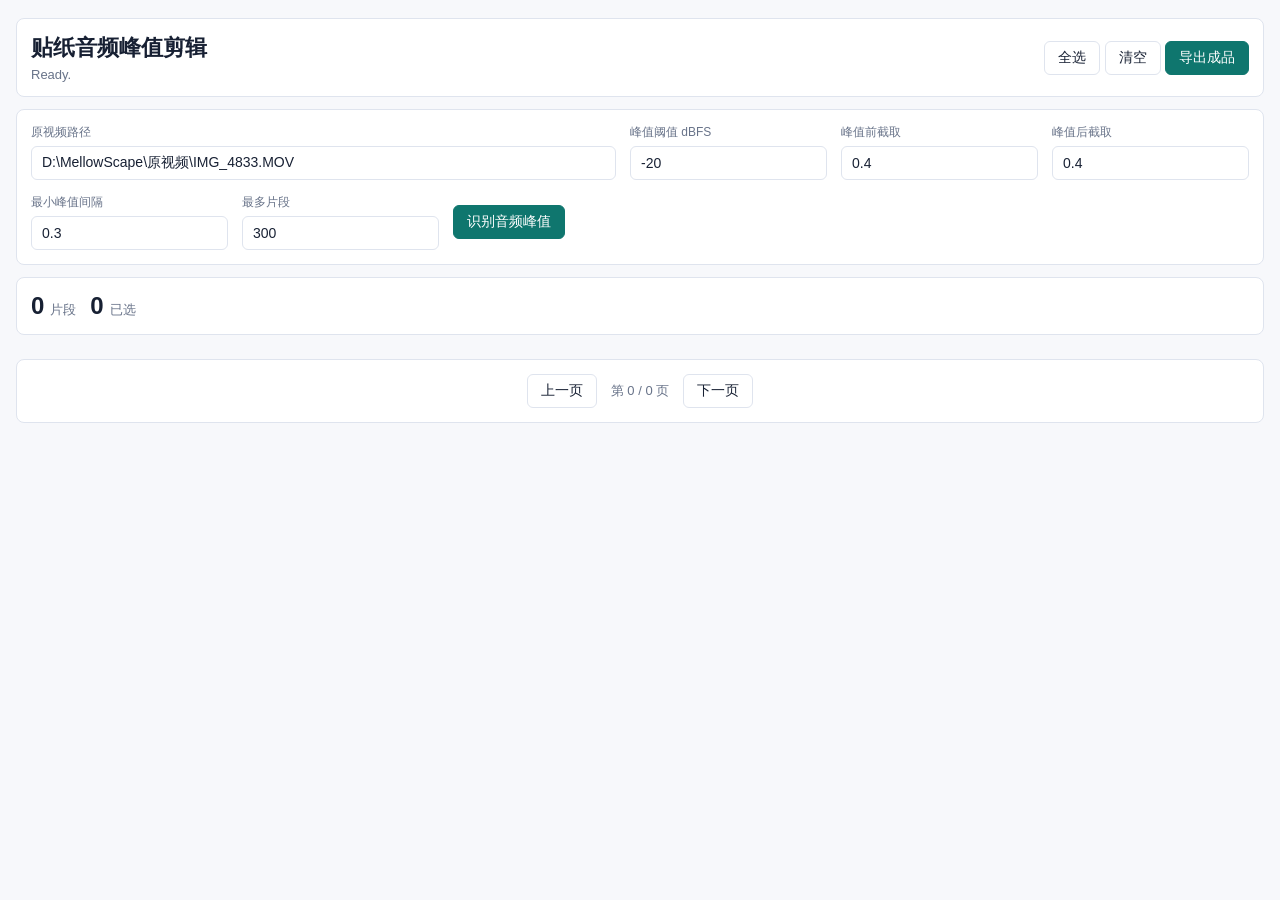
==== web/index.html @ ad6d712a "Move pagination below preview grid" ====
<!doctype html>
<html lang="zh-CN">
<head>
  <meta charset="utf-8">
  <meta name="viewport" content="width=device-width, initial-scale=1">
  <title>&#36148;&#32440;&#38899;&#39057;&#23792;&#20540;&#21098;&#36753;</title>
  <link rel="stylesheet" href="/styles.css?v=audio-peak-4">
</head>
<body>
  <main class="shell">
    <section class="topbar">
      <div>
        <h1>&#36148;&#32440;&#38899;&#39057;&#23792;&#20540;&#21098;&#36753;</h1>
        <p id="statusText">Ready.</p>
      </div>
      <div class="actions">
        <button id="selectAllBtn" type="button">&#20840;&#36873;</button>
        <button id="selectNoneBtn" type="button">&#28165;&#31354;</button>
        <button id="exportBtn" type="button" class="primary">&#23548;&#20986;&#25104;&#21697;</button>
      </div>
    </section>

    <section class="controls">
      <label class="field wide">
        <span>&#21407;&#35270;&#39057;&#36335;&#24452;</span>
        <input id="inputVideo" value="D:\MellowScape\&#21407;&#35270;&#39057;\IMG_4833.MOV">
      </label>
      <label class="field">
        <span>&#23792;&#20540;&#38408;&#20540; dBFS</span>
        <input id="thresholdDbfs" type="number" value="-20" step="1">
      </label>
      <label class="field">
        <span>&#23792;&#20540;&#21069;&#25130;&#21462;</span>
        <input id="preRoll" type="number" value="0.4" step="0.05">
      </label>
      <label class="field">
        <span>&#23792;&#20540;&#21518;&#25130;&#21462;</span>
        <input id="postRoll" type="number" value="0.4" step="0.05">
      </label>
      <label class="field">
        <span>&#26368;&#23567;&#23792;&#20540;&#38388;&#38548;</span>
        <input id="minGap" type="number" value="0.3" step="0.05">
      </label>
      <label class="field">
        <span>&#26368;&#22810;&#29255;&#27573;</span>
        <input id="maxPeaks" type="number" value="300" step="1">
      </label>
      <button id="analyzeBtn" type="button" class="primary">&#35782;&#21035;&#38899;&#39057;&#23792;&#20540;</button>
    </section>

    <section class="summary">
      <div><strong id="countText">0</strong><span>&#29255;&#27573;</span></div>
      <div><strong id="selectedText">0</strong><span>&#24050;&#36873;</span></div>
      <div class="output" id="outputText"></div>
    </section>

    <section id="grid" class="grid"></section>

    <section class="pager">
      <button id="prevPageBtn" type="button">&#19978;&#19968;&#39029;</button>
      <span id="pageText">&#31532; 0 / 0 &#39029;</span>
      <button id="nextPageBtn" type="button">&#19979;&#19968;&#39029;</button>
    </section>
  </main>
  <script src="/app.js?v=audio-peak-4"></script>
</body>
</html>
---- styles.css ----
:root {
  color-scheme: light;
  --bg: #f7f8fb;
  --panel: #ffffff;
  --ink: #172033;
  --muted: #687389;
  --line: #dfe4ee;
  --accent: #0f766e;
  --accent-dark: #0b5f59;
  --warn: #b45309;
}

* {
  box-sizing: border-box;
}

body {
  margin: 0;
  font-family: "Segoe UI", "Microsoft YaHei", Arial, sans-serif;
  background: var(--bg);
  color: var(--ink);
}

.shell {
  width: min(1500px, calc(100vw - 32px));
  margin: 18px auto 36px;
}

.topbar,
.controls,
.summary,
.pager {
  display: flex;
  align-items: center;
  gap: 14px;
  background: var(--panel);
  border: 1px solid var(--line);
  border-radius: 8px;
  padding: 14px;
}

.topbar {
  justify-content: space-between;
}

h1 {
  margin: 0 0 4px;
  font-size: 22px;
  font-weight: 700;
}

p {
  margin: 0;
  color: var(--muted);
  font-size: 13px;
}

.actions,
.controls {
  flex-wrap: wrap;
}

.controls {
  margin-top: 12px;
}

.field {
  display: grid;
  gap: 5px;
  min-width: 120px;
}

.field.wide {
  flex: 1 1 440px;
}

.field span,
.toggle span {
  font-size: 12px;
  color: var(--muted);
}

input {
  height: 34px;
  border: 1px solid var(--line);
  border-radius: 6px;
  padding: 0 10px;
  font-size: 14px;
  background: #fff;
  color: var(--ink);
}

.toggle {
  display: flex;
  align-items: center;
  gap: 8px;
  height: 34px;
  padding-top: 16px;
}

.toggle input {
  width: 18px;
  height: 18px;
}

button {
  height: 34px;
  border: 1px solid var(--line);
  border-radius: 6px;
  padding: 0 13px;
  font-size: 14px;
  background: #fff;
  color: var(--ink);
  cursor: pointer;
}

button:hover {
  border-color: #aab5c7;
}

button.primary {
  background: var(--accent);
  border-color: var(--accent);
  color: #fff;
}

button.primary:hover {
  background: var(--accent-dark);
}

button:disabled {
  opacity: 0.55;
  cursor: wait;
}

.summary {
  margin-top: 12px;
  min-height: 52px;
}

.pager {
  justify-content: center;
  margin-top: 12px;
}

.pager span {
  color: var(--muted);
  font-size: 13px;
  font-variant-numeric: tabular-nums;
}

.summary div {
  display: flex;
  align-items: baseline;
  gap: 6px;
}

.summary strong {
  font-size: 24px;
}

.summary span,
.output {
  color: var(--muted);
  font-size: 13px;
}

.output {
  margin-left: auto;
  overflow-wrap: anywhere;
}

.grid {
  display: grid;
  grid-template-columns: repeat(auto-fill, minmax(220px, 1fr));
  gap: 12px;
  margin-top: 12px;
}

.card {
  background: var(--panel);
  border: 1px solid var(--line);
  border-radius: 8px;
  overflow: hidden;
}

.card.selected {
  border-color: var(--accent);
  box-shadow: 0 0 0 2px rgba(15, 118, 110, 0.15);
}

.preview {
  width: 100%;
  aspect-ratio: 9 / 16;
  background: #121826;
  display: block;
  object-fit: cover;
}

.meta {
  padding: 10px;
  display: grid;
  gap: 7px;
}

.row {
  display: flex;
  justify-content: space-between;
  gap: 8px;
  align-items: center;
}

.kind {
  font-weight: 700;
  color: var(--accent-dark);
}

.time {
  color: var(--muted);
  font-variant-numeric: tabular-nums;
  font-size: 12px;
}

.score {
  color: var(--warn);
  font-size: 12px;
}

.checkline {
  display: flex;
  align-items: center;
  gap: 8px;
  border-top: 1px solid var(--line);
  padding-top: 8px;
}

.checkline input {
  width: 18px;
  height: 18px;
}

@media (max-width: 720px) {
  .shell {
    width: calc(100vw - 18px);
    margin-top: 9px;
  }

  .topbar {
    align-items: flex-start;
  }

  .topbar,
  .summary,
  .pager {
    flex-direction: column;
  }

  .output {
    margin-left: 0;
  }
}
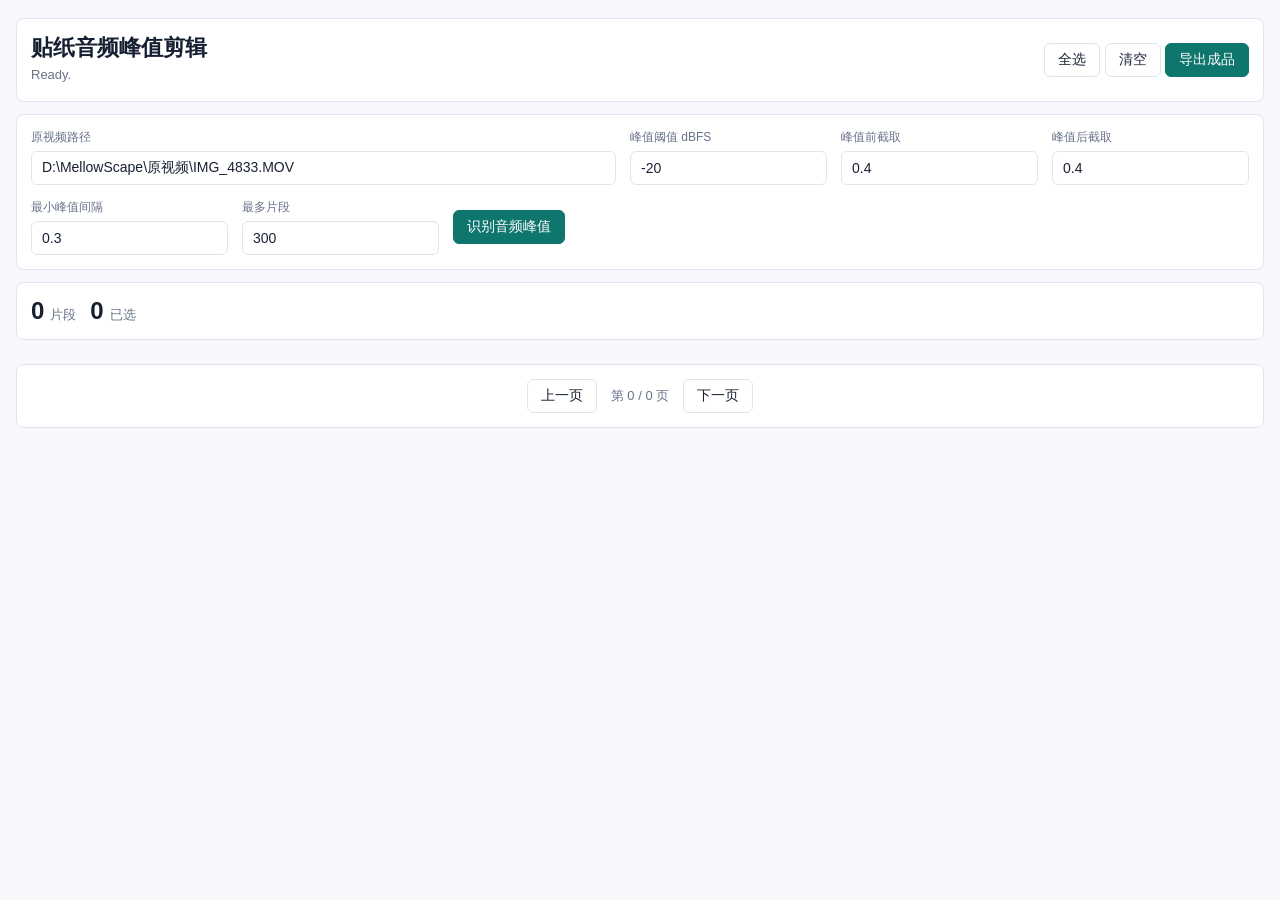
==== commit e7133ecf: "Show exported video path in header" ====
--- a/web/index.html
+++ b/web/index.html
@@ -4,7 +4,7 @@
   <meta charset="utf-8">
   <meta name="viewport" content="width=device-width, initial-scale=1">
   <title>&#36148;&#32440;&#38899;&#39057;&#23792;&#20540;&#21098;&#36753;</title>
-  <link rel="stylesheet" href="/styles.css?v=audio-peak-4">
+  <link rel="stylesheet" href="/styles.css?v=audio-peak-5">
 </head>
 <body>
   <main class="shell">
@@ -12,6 +12,7 @@
       <div>
         <h1>&#36148;&#32440;&#38899;&#39057;&#23792;&#20540;&#21098;&#36753;</h1>
         <p id="statusText">Ready.</p>
+        <p id="finalPathText" class="final-path"></p>
       </div>
       <div class="actions">
         <button id="selectAllBtn" type="button">&#20840;&#36873;</button>
@@ -62,6 +63,6 @@
       <button id="nextPageBtn" type="button">&#19979;&#19968;&#39029;</button>
     </section>
   </main>
-  <script src="/app.js?v=audio-peak-4"></script>
+  <script src="/app.js?v=audio-peak-5"></script>
 </body>
 </html>
--- a/styles.css
+++ b/styles.css
@@ -55,6 +55,14 @@
   font-size: 13px;
 }
 
+.final-path {
+  margin-top: 5px;
+  color: var(--accent-dark);
+  font-size: 13px;
+  font-variant-numeric: tabular-nums;
+  overflow-wrap: anywhere;
+}
+
 .actions,
 .controls {
   flex-wrap: wrap;
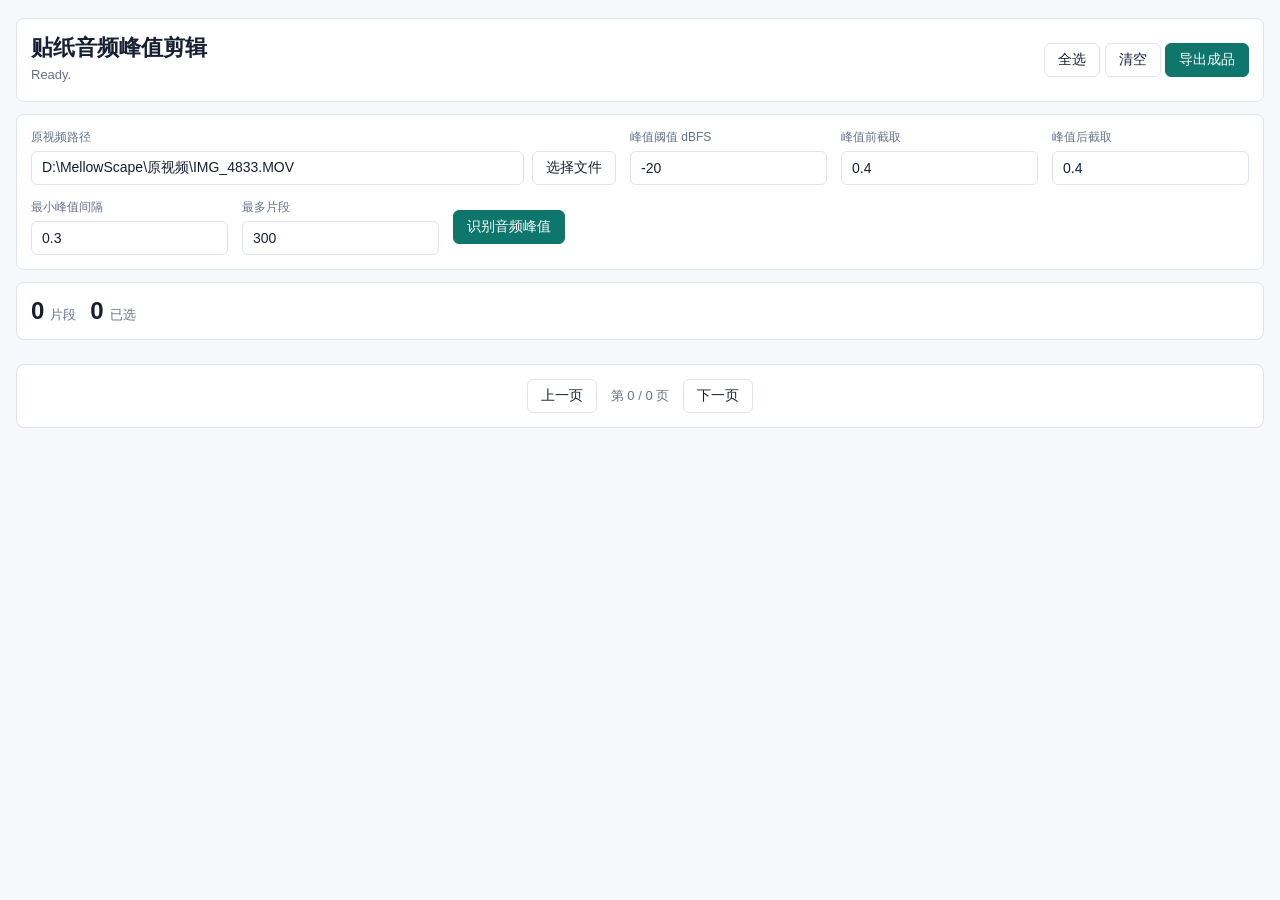
==== commit 0bc537b9: "Add local video file picker" ====
--- a/web/index.html
+++ b/web/index.html
@@ -4,7 +4,7 @@
   <meta charset="utf-8">
   <meta name="viewport" content="width=device-width, initial-scale=1">
   <title>&#36148;&#32440;&#38899;&#39057;&#23792;&#20540;&#21098;&#36753;</title>
-  <link rel="stylesheet" href="/styles.css?v=audio-peak-5">
+  <link rel="stylesheet" href="/styles.css?v=audio-peak-6">
 </head>
 <body>
   <main class="shell">
@@ -24,7 +24,10 @@
     <section class="controls">
       <label class="field wide">
         <span>&#21407;&#35270;&#39057;&#36335;&#24452;</span>
-        <input id="inputVideo" value="D:\MellowScape\&#21407;&#35270;&#39057;\IMG_4833.MOV">
+        <div class="path-row">
+          <input id="inputVideo" value="D:\MellowScape\&#21407;&#35270;&#39057;\IMG_4833.MOV">
+          <button id="pickVideoBtn" type="button">&#36873;&#25321;&#25991;&#20214;</button>
+        </div>
       </label>
       <label class="field">
         <span>&#23792;&#20540;&#38408;&#20540; dBFS</span>
@@ -63,6 +66,6 @@
       <button id="nextPageBtn" type="button">&#19979;&#19968;&#39029;</button>
     </section>
   </main>
-  <script src="/app.js?v=audio-peak-5"></script>
+  <script src="/app.js?v=audio-peak-6"></script>
 </body>
 </html>
--- a/styles.css
+++ b/styles.css
@@ -98,6 +98,13 @@
   color: var(--ink);
 }
 
+.path-row {
+  display: grid;
+  grid-template-columns: minmax(260px, 1fr) auto;
+  gap: 8px;
+  align-items: center;
+}
+
 .toggle {
   display: flex;
   align-items: center;
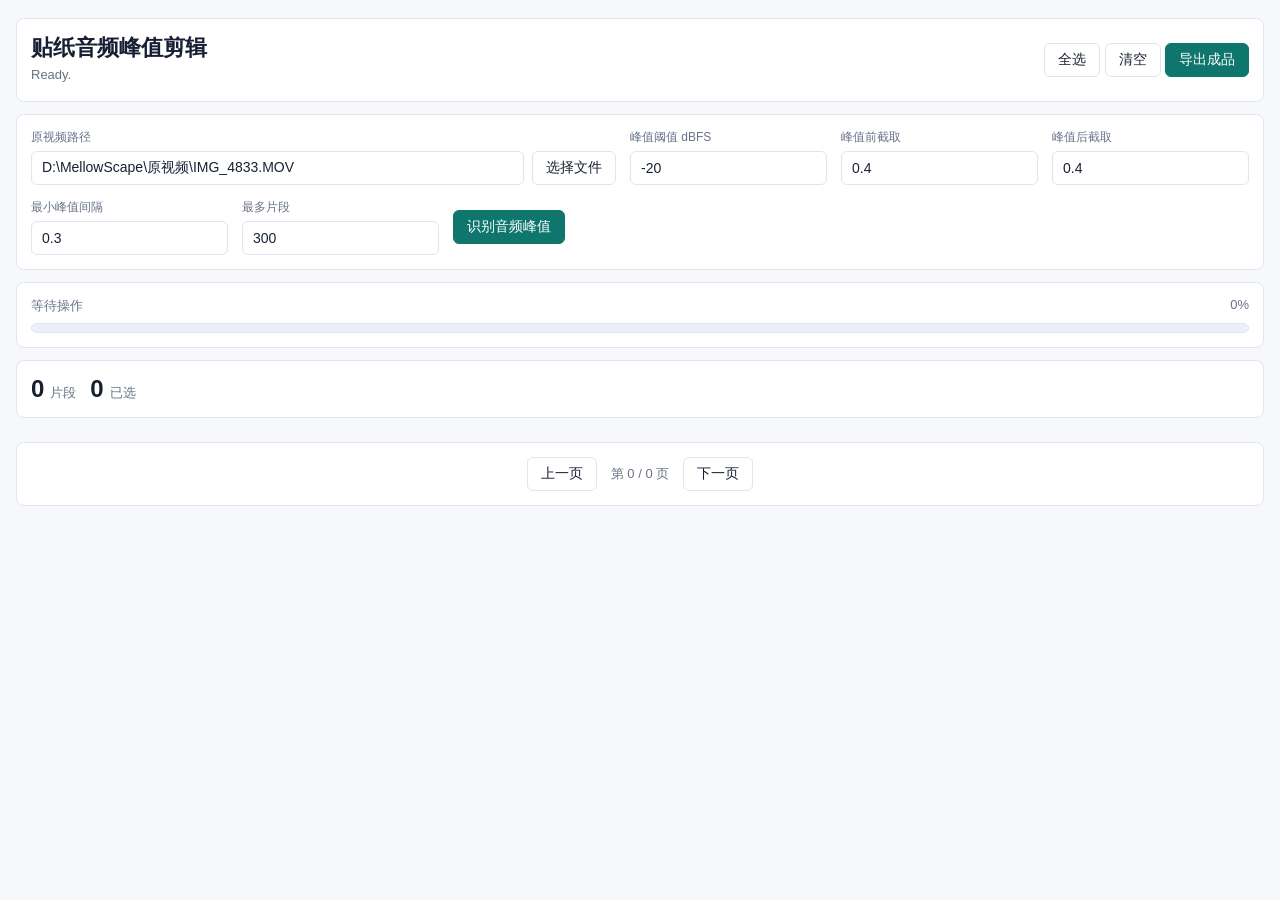
==== commit 340dc711: "Add backend progress bar" ====
--- a/web/index.html
+++ b/web/index.html
@@ -4,7 +4,7 @@
   <meta charset="utf-8">
   <meta name="viewport" content="width=device-width, initial-scale=1">
   <title>&#36148;&#32440;&#38899;&#39057;&#23792;&#20540;&#21098;&#36753;</title>
-  <link rel="stylesheet" href="/styles.css?v=audio-peak-6">
+  <link rel="stylesheet" href="/styles.css?v=audio-peak-7">
 </head>
 <body>
   <main class="shell">
@@ -52,6 +52,16 @@
       <button id="analyzeBtn" type="button" class="primary">&#35782;&#21035;&#38899;&#39057;&#23792;&#20540;</button>
     </section>
 
+    <section class="progress-panel" aria-label="Progress">
+      <div class="progress-row">
+        <span id="progressText">&#31561;&#24453;&#25805;&#20316;</span>
+        <span id="progressPercent">0%</span>
+      </div>
+      <div class="progress-track">
+        <div id="progressFill" class="progress-fill"></div>
+      </div>
+    </section>
+
     <section class="summary">
       <div><strong id="countText">0</strong><span>&#29255;&#27573;</span></div>
       <div><strong id="selectedText">0</strong><span>&#24050;&#36873;</span></div>
@@ -66,6 +76,6 @@
       <button id="nextPageBtn" type="button">&#19979;&#19968;&#39029;</button>
     </section>
   </main>
-  <script src="/app.js?v=audio-peak-6"></script>
+  <script src="/app.js?v=audio-peak-7"></script>
 </body>
 </html>
--- a/styles.css
+++ b/styles.css
@@ -29,7 +29,8 @@
 .topbar,
 .controls,
 .summary,
-.pager {
+.pager,
+.progress-panel {
   display: flex;
   align-items: center;
   gap: 14px;
@@ -153,6 +154,36 @@
   min-height: 52px;
 }
 
+.progress-panel {
+  display: grid;
+  gap: 8px;
+  margin-top: 12px;
+}
+
+.progress-row {
+  display: flex;
+  justify-content: space-between;
+  gap: 12px;
+  color: var(--muted);
+  font-size: 13px;
+}
+
+.progress-track {
+  height: 10px;
+  overflow: hidden;
+  border-radius: 999px;
+  background: #edf1f7;
+  border: 1px solid var(--line);
+}
+
+.progress-fill {
+  width: 0%;
+  height: 100%;
+  border-radius: inherit;
+  background: var(--accent);
+  transition: width 180ms ease;
+}
+
 .pager {
   justify-content: center;
   margin-top: 12px;
@@ -266,7 +297,8 @@
 
   .topbar,
   .summary,
-  .pager {
+  .pager,
+  .progress-row {
     flex-direction: column;
   }
 
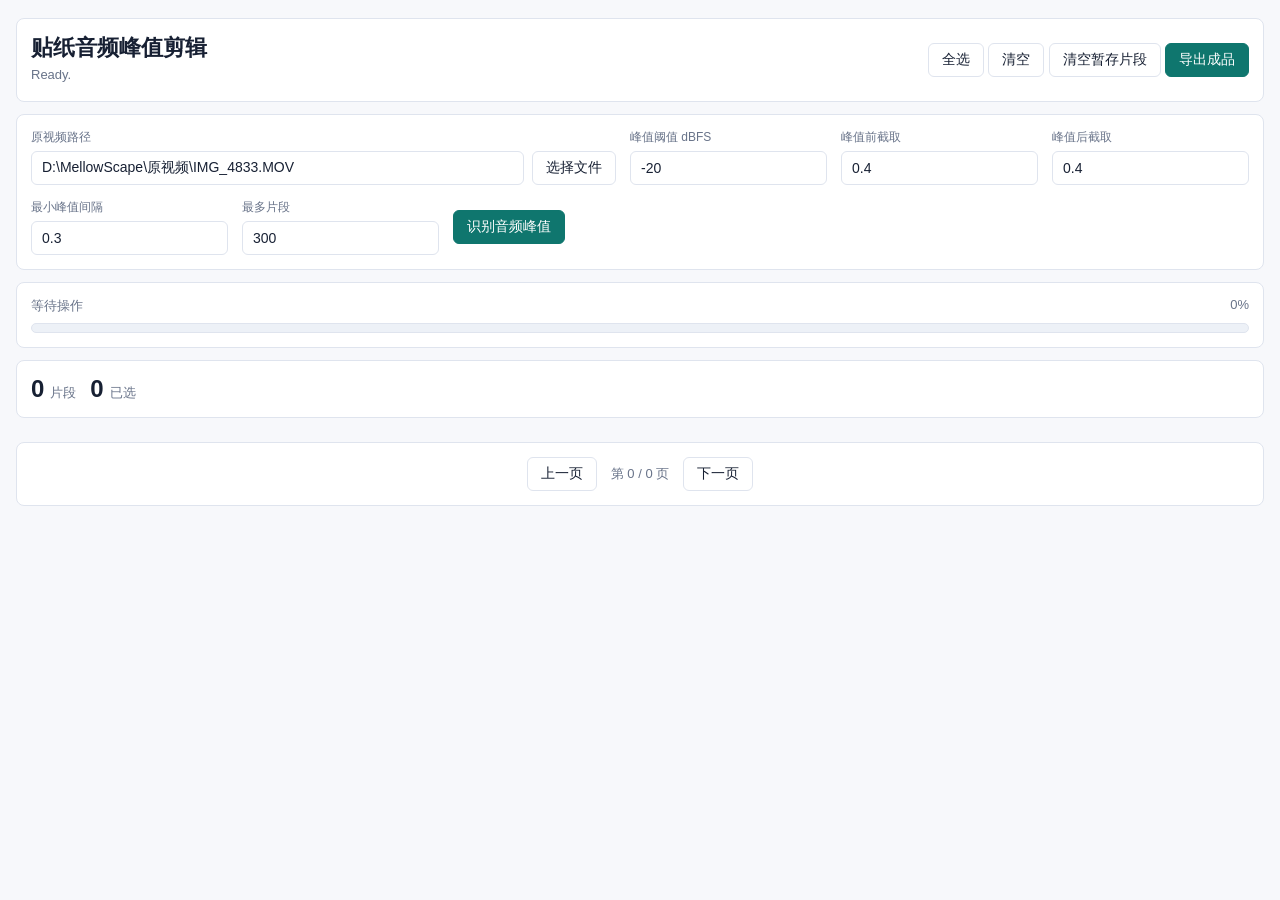
==== commit 71e5acb3: "Add cached clips cleanup button" ====
--- a/web/index.html
+++ b/web/index.html
@@ -4,7 +4,7 @@
   <meta charset="utf-8">
   <meta name="viewport" content="width=device-width, initial-scale=1">
   <title>&#36148;&#32440;&#38899;&#39057;&#23792;&#20540;&#21098;&#36753;</title>
-  <link rel="stylesheet" href="/styles.css?v=audio-peak-7">
+  <link rel="stylesheet" href="/styles.css?v=audio-peak-8">
 </head>
 <body>
   <main class="shell">
@@ -17,6 +17,7 @@
       <div class="actions">
         <button id="selectAllBtn" type="button">&#20840;&#36873;</button>
         <button id="selectNoneBtn" type="button">&#28165;&#31354;</button>
+        <button id="clearClipsBtn" type="button">&#28165;&#31354;&#26242;&#23384;&#29255;&#27573;</button>
         <button id="exportBtn" type="button" class="primary">&#23548;&#20986;&#25104;&#21697;</button>
       </div>
     </section>
@@ -76,6 +77,6 @@
       <button id="nextPageBtn" type="button">&#19979;&#19968;&#39029;</button>
     </section>
   </main>
-  <script src="/app.js?v=audio-peak-7"></script>
+  <script src="/app.js?v=audio-peak-8"></script>
 </body>
 </html>
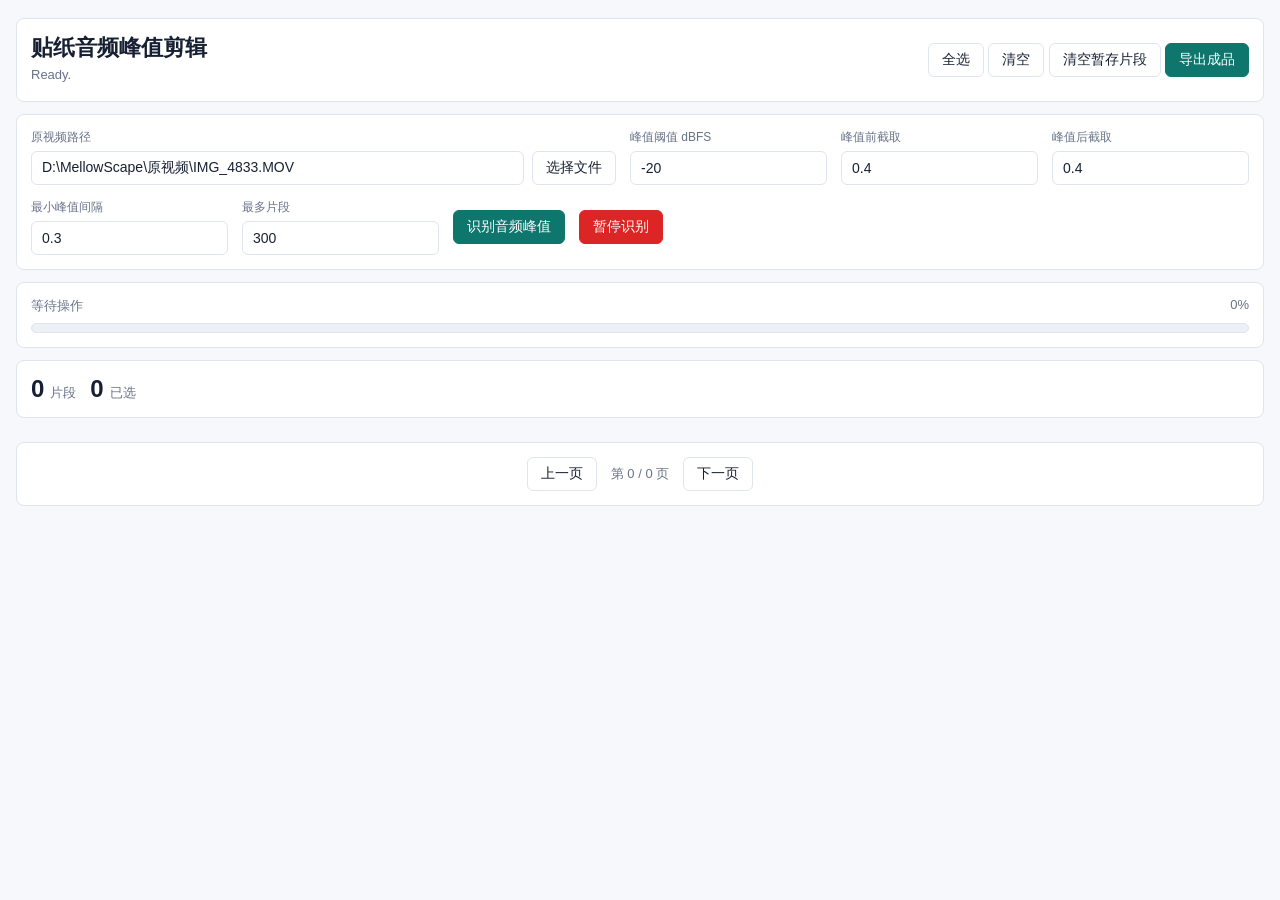
==== commit 79c311a3: "Add recognition cancel button" ====
--- a/web/index.html
+++ b/web/index.html
@@ -4,7 +4,7 @@
   <meta charset="utf-8">
   <meta name="viewport" content="width=device-width, initial-scale=1">
   <title>&#36148;&#32440;&#38899;&#39057;&#23792;&#20540;&#21098;&#36753;</title>
-  <link rel="stylesheet" href="/styles.css?v=audio-peak-8">
+  <link rel="stylesheet" href="/styles.css?v=audio-peak-9">
 </head>
 <body>
   <main class="shell">
@@ -51,6 +51,7 @@
         <input id="maxPeaks" type="number" value="300" step="1">
       </label>
       <button id="analyzeBtn" type="button" class="primary">&#35782;&#21035;&#38899;&#39057;&#23792;&#20540;</button>
+      <button id="cancelBtn" type="button" class="danger">&#26242;&#20572;&#35782;&#21035;</button>
     </section>
 
     <section class="progress-panel" aria-label="Progress">
@@ -77,6 +78,6 @@
       <button id="nextPageBtn" type="button">&#19979;&#19968;&#39029;</button>
     </section>
   </main>
-  <script src="/app.js?v=audio-peak-8"></script>
+  <script src="/app.js?v=audio-peak-9"></script>
 </body>
 </html>
--- a/styles.css
+++ b/styles.css
@@ -144,6 +144,17 @@
   background: var(--accent-dark);
 }
 
+button.danger {
+  border-color: #dc2626;
+  background: #dc2626;
+  color: #fff;
+}
+
+button.danger:hover {
+  border-color: #b91c1c;
+  background: #b91c1c;
+}
+
 button:disabled {
   opacity: 0.55;
   cursor: wait;
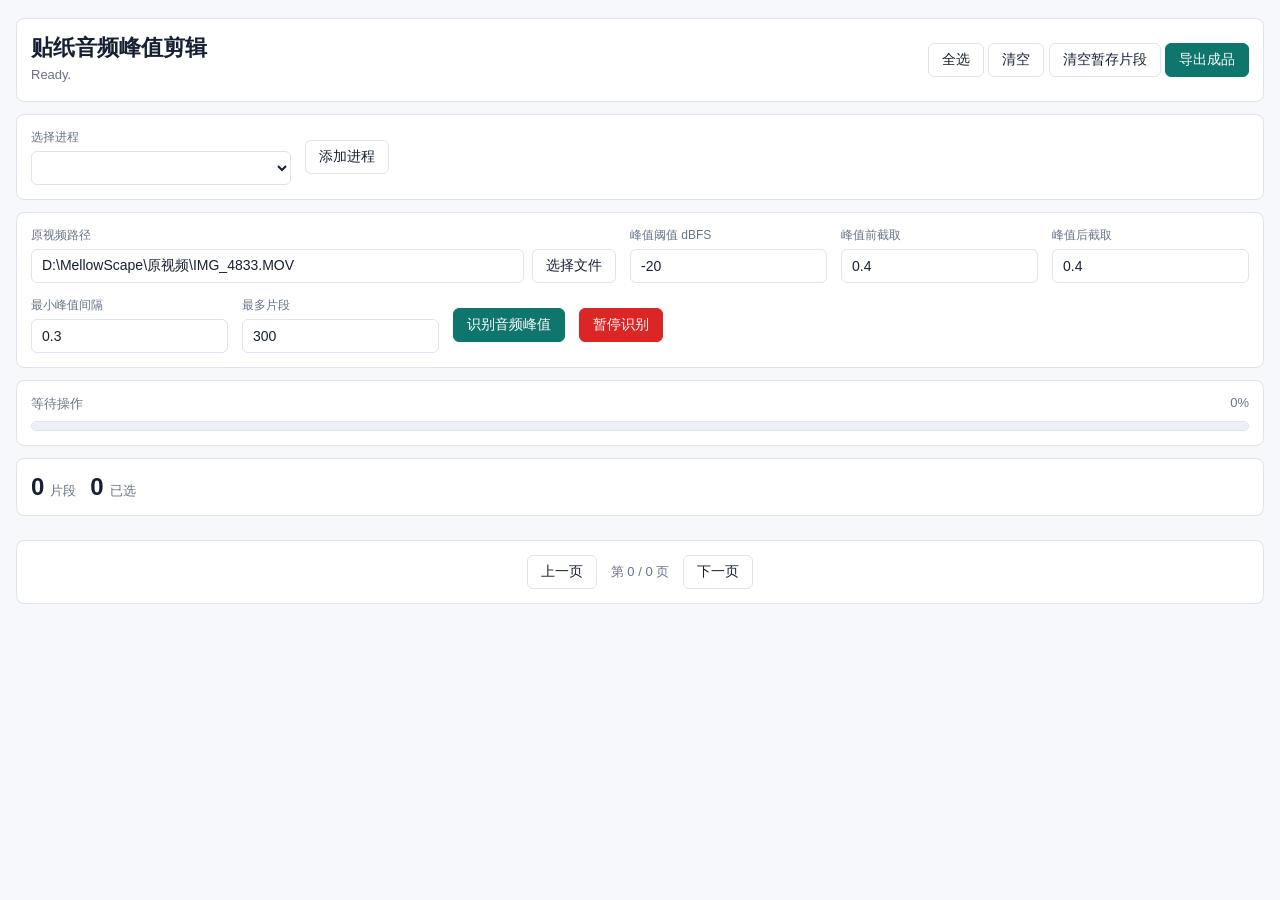
==== commit 9646a31d: "Add multi-process review slots" ====
--- a/web/index.html
+++ b/web/index.html
@@ -4,7 +4,7 @@
   <meta charset="utf-8">
   <meta name="viewport" content="width=device-width, initial-scale=1">
   <title>&#36148;&#32440;&#38899;&#39057;&#23792;&#20540;&#21098;&#36753;</title>
-  <link rel="stylesheet" href="/styles.css?v=audio-peak-9">
+  <link rel="stylesheet" href="/styles.css?v=audio-peak-10">
 </head>
 <body>
   <main class="shell">
@@ -20,6 +20,14 @@
         <button id="clearClipsBtn" type="button">&#28165;&#31354;&#26242;&#23384;&#29255;&#27573;</button>
         <button id="exportBtn" type="button" class="primary">&#23548;&#20986;&#25104;&#21697;</button>
       </div>
+    </section>
+
+    <section class="process-panel">
+      <label class="field">
+        <span>&#36873;&#25321;&#36827;&#31243;</span>
+        <select id="processSelect"></select>
+      </label>
+      <button id="addProcessBtn" type="button">&#28155;&#21152;&#36827;&#31243;</button>
     </section>
 
     <section class="controls">
@@ -78,6 +86,6 @@
       <button id="nextPageBtn" type="button">&#19979;&#19968;&#39029;</button>
     </section>
   </main>
-  <script src="/app.js?v=audio-peak-9"></script>
+  <script src="/app.js?v=audio-peak-10"></script>
 </body>
 </html>
--- a/styles.css
+++ b/styles.css
@@ -27,6 +27,7 @@
 }
 
 .topbar,
+.process-panel,
 .controls,
 .summary,
 .pager,
@@ -65,8 +66,13 @@
 }
 
 .actions,
+.process-panel,
 .controls {
   flex-wrap: wrap;
+}
+
+.process-panel {
+  margin-top: 12px;
 }
 
 .controls {
@@ -97,6 +103,17 @@
   font-size: 14px;
   background: #fff;
   color: var(--ink);
+}
+
+select {
+  height: 34px;
+  border: 1px solid var(--line);
+  border-radius: 6px;
+  padding: 0 10px;
+  font-size: 14px;
+  background: #fff;
+  color: var(--ink);
+  min-width: 260px;
 }
 
 .path-row {
@@ -307,6 +324,7 @@
   }
 
   .topbar,
+  .process-panel,
   .summary,
   .pager,
   .progress-row {
